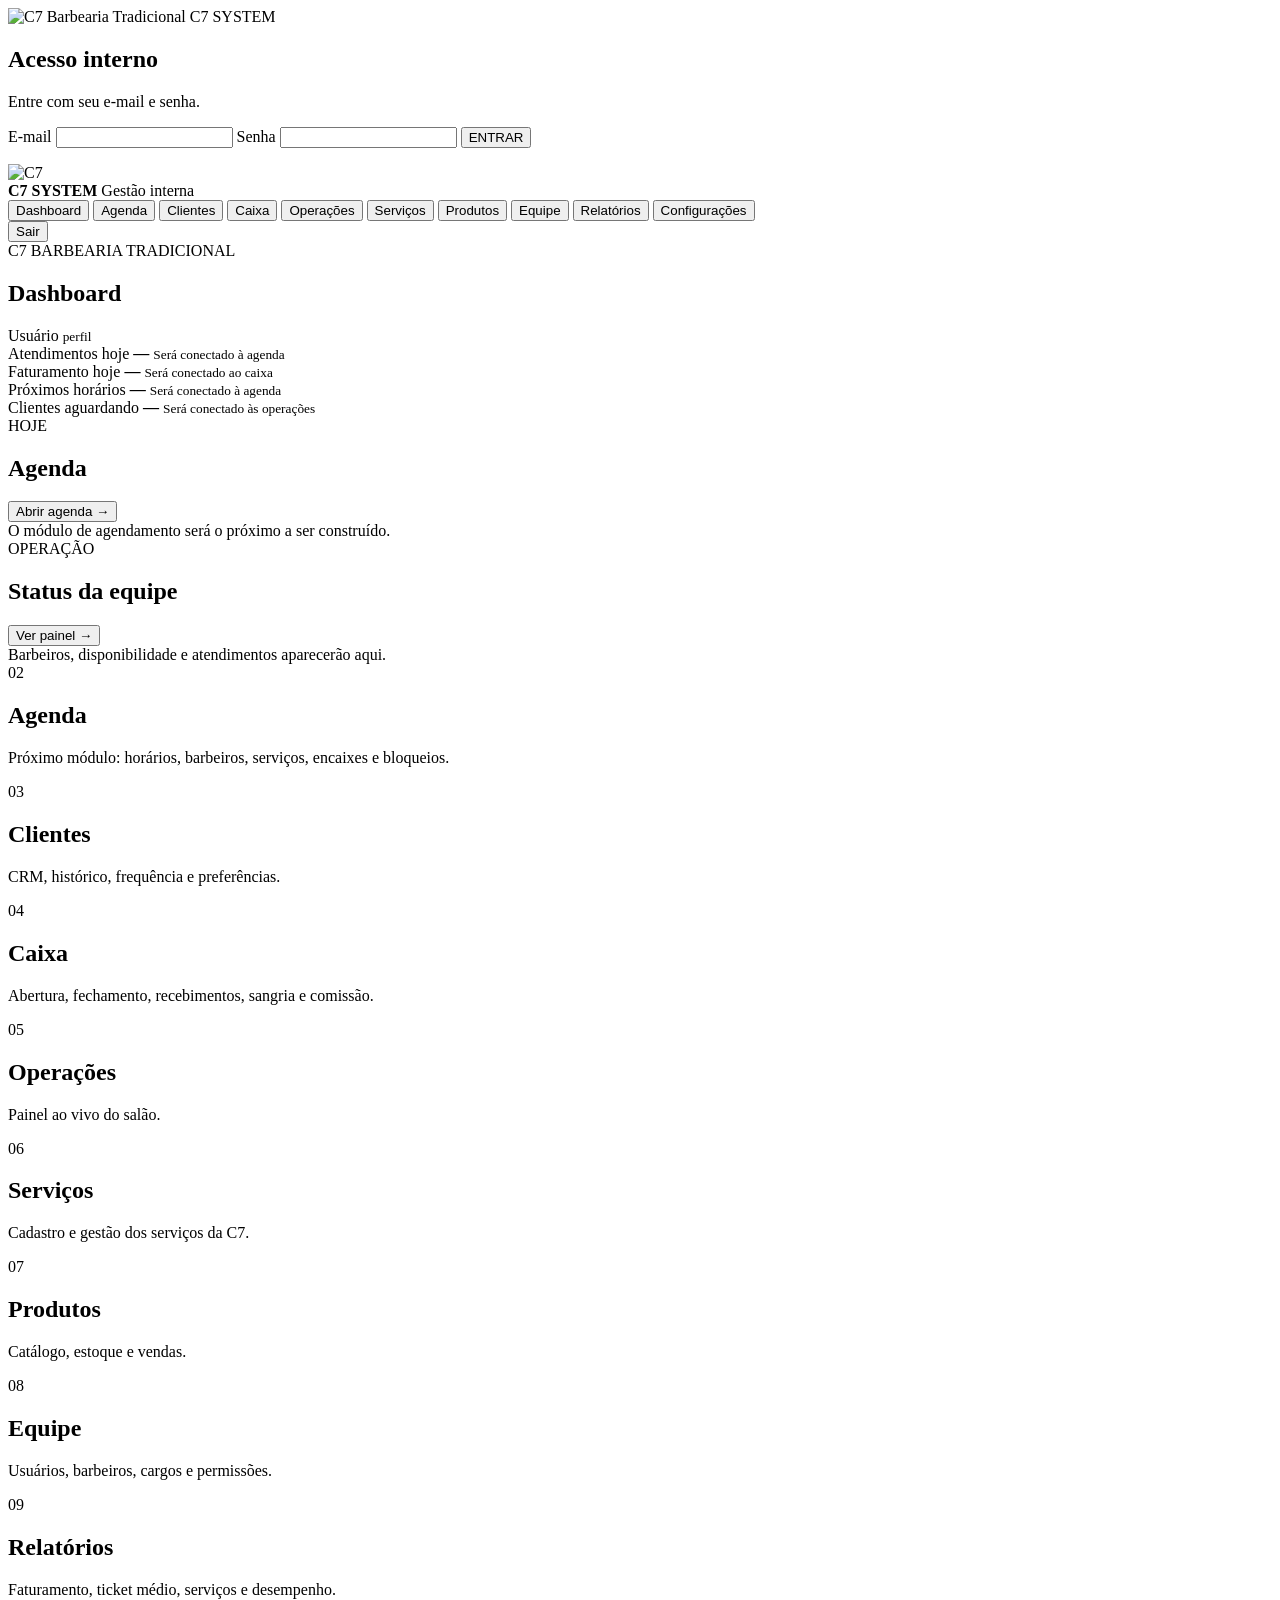
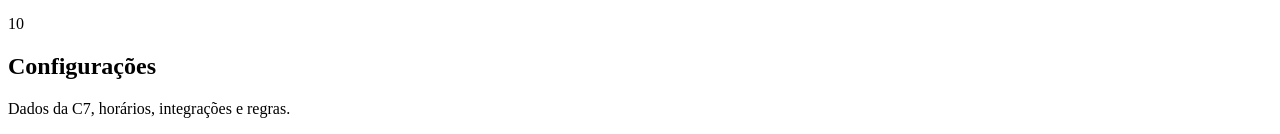
==== admin.html @ c97840ac "Cria base do painel administrativo C7" ====
<!DOCTYPE html>
<html lang="pt-BR">
<head>
  <meta charset="UTF-8" />
  <meta name="viewport" content="width=device-width, initial-scale=1.0" />
  <meta name="theme-color" content="#050505" />
  <title>C7 System</title>
  <meta name="robots" content="noindex,nofollow" />
  <link rel="preconnect" href="https://fonts.googleapis.com">
  <link rel="preconnect" href="https://fonts.gstatic.com" crossorigin>
  <link href="https://fonts.googleapis.com/css2?family=Montserrat:wght@400;500;600;700;800&family=Oswald:wght@500;600;700&display=swap" rel="stylesheet">
  <link rel="stylesheet" href="admin.css" />
</head>
<body>
  <main id="loginView" class="login-screen">
    <section class="login-card">
      <img
        class="login-logo"
        src="https://cjtgjqxkyvgjlhylrvas.supabase.co/storage/v1/object/public/c7-assets/logos/logo-c7.png.png"
        alt="C7 Barbearia Tradicional"
      />
      <span class="system-label">C7 SYSTEM</span>
      <h1>Acesso interno</h1>
      <p>Entre com seu e-mail e senha.</p>

      <form id="loginForm" class="login-form">
        <label>
          <span>E-mail</span>
          <input id="email" type="email" autocomplete="email" required />
        </label>

        <label>
          <span>Senha</span>
          <input id="password" type="password" autocomplete="current-password" required />
        </label>

        <button type="submit">ENTRAR</button>
      </form>

      <p id="loginMessage" class="login-message"></p>
    </section>
  </main>

  <div id="appView" class="app-shell hidden">
    <aside class="sidebar">
      <div class="sidebar-brand">
        <img
          src="https://cjtgjqxkyvgjlhylrvas.supabase.co/storage/v1/object/public/c7-assets/logos/logo-c7.png.png"
          alt="C7"
        />
        <div>
          <strong>C7 SYSTEM</strong>
          <span>Gestão interna</span>
        </div>
      </div>

      <nav class="sidebar-nav">
        <button class="nav-item active" data-section="dashboard">Dashboard</button>
        <button class="nav-item" data-section="agenda">Agenda</button>
        <button class="nav-item" data-section="clientes">Clientes</button>
        <button class="nav-item" data-section="caixa">Caixa</button>
        <button class="nav-item" data-section="operacoes">Operações</button>
        <button class="nav-item" data-section="servicos">Serviços</button>
        <button class="nav-item" data-section="produtos">Produtos</button>
        <button class="nav-item" data-section="equipe">Equipe</button>
        <button class="nav-item" data-section="relatorios">Relatórios</button>
        <button class="nav-item" data-section="configuracoes">Configurações</button>
      </nav>

      <button id="logoutBtn" class="logout-btn">Sair</button>
    </aside>

    <section class="main-panel">
      <header class="topbar">
        <div>
          <span class="eyebrow">C7 BARBEARIA TRADICIONAL</span>
          <h1 id="pageTitle">Dashboard</h1>
        </div>

        <div class="user-chip">
          <span id="userName">Usuário</span>
          <small id="userRole">perfil</small>
        </div>
      </header>

      <section id="dashboard" class="content-section active">
        <div class="stats-grid">
          <article class="stat-card">
            <span>Atendimentos hoje</span>
            <strong>—</strong>
            <small>Será conectado à agenda</small>
          </article>

          <article class="stat-card">
            <span>Faturamento hoje</span>
            <strong>—</strong>
            <small>Será conectado ao caixa</small>
          </article>

          <article class="stat-card">
            <span>Próximos horários</span>
            <strong>—</strong>
            <small>Será conectado à agenda</small>
          </article>

          <article class="stat-card">
            <span>Clientes aguardando</span>
            <strong>—</strong>
            <small>Será conectado às operações</small>
          </article>
        </div>

        <div class="dashboard-grid">
          <article class="panel-card">
            <div class="panel-head">
              <div>
                <span>HOJE</span>
                <h2>Agenda</h2>
              </div>
              <button data-go="agenda">Abrir agenda →</button>
            </div>
            <div class="empty-state">
              O módulo de agendamento será o próximo a ser construído.
            </div>
          </article>

          <article class="panel-card">
            <div class="panel-head">
              <div>
                <span>OPERAÇÃO</span>
                <h2>Status da equipe</h2>
              </div>
              <button data-go="operacoes">Ver painel →</button>
            </div>
            <div class="empty-state">
              Barbeiros, disponibilidade e atendimentos aparecerão aqui.
            </div>
          </article>
        </div>
      </section>

      <section id="agenda" class="content-section">
        <div class="module-placeholder">
          <span>02</span>
          <h2>Agenda</h2>
          <p>Próximo módulo: horários, barbeiros, serviços, encaixes e bloqueios.</p>
        </div>
      </section>

      <section id="clientes" class="content-section">
        <div class="module-placeholder"><span>03</span><h2>Clientes</h2><p>CRM, histórico, frequência e preferências.</p></div>
      </section>

      <section id="caixa" class="content-section">
        <div class="module-placeholder"><span>04</span><h2>Caixa</h2><p>Abertura, fechamento, recebimentos, sangria e comissão.</p></div>
      </section>

      <section id="operacoes" class="content-section">
        <div class="module-placeholder"><span>05</span><h2>Operações</h2><p>Painel ao vivo do salão.</p></div>
      </section>

      <section id="servicos" class="content-section">
        <div class="module-placeholder"><span>06</span><h2>Serviços</h2><p>Cadastro e gestão dos serviços da C7.</p></div>
      </section>

      <section id="produtos" class="content-section">
        <div class="module-placeholder"><span>07</span><h2>Produtos</h2><p>Catálogo, estoque e vendas.</p></div>
      </section>

      <section id="equipe" class="content-section">
        <div class="module-placeholder"><span>08</span><h2>Equipe</h2><p>Usuários, barbeiros, cargos e permissões.</p></div>
      </section>

      <section id="relatorios" class="content-section">
        <div class="module-placeholder"><span>09</span><h2>Relatórios</h2><p>Faturamento, ticket médio, serviços e desempenho.</p></div>
      </section>

      <section id="configuracoes" class="content-section">
        <div class="module-placeholder"><span>10</span><h2>Configurações</h2><p>Dados da C7, horários, integrações e regras.</p></div>
      </section>
    </section>
  </div>

  <script type="module" src="admin.js"></script>
</body>
</html>
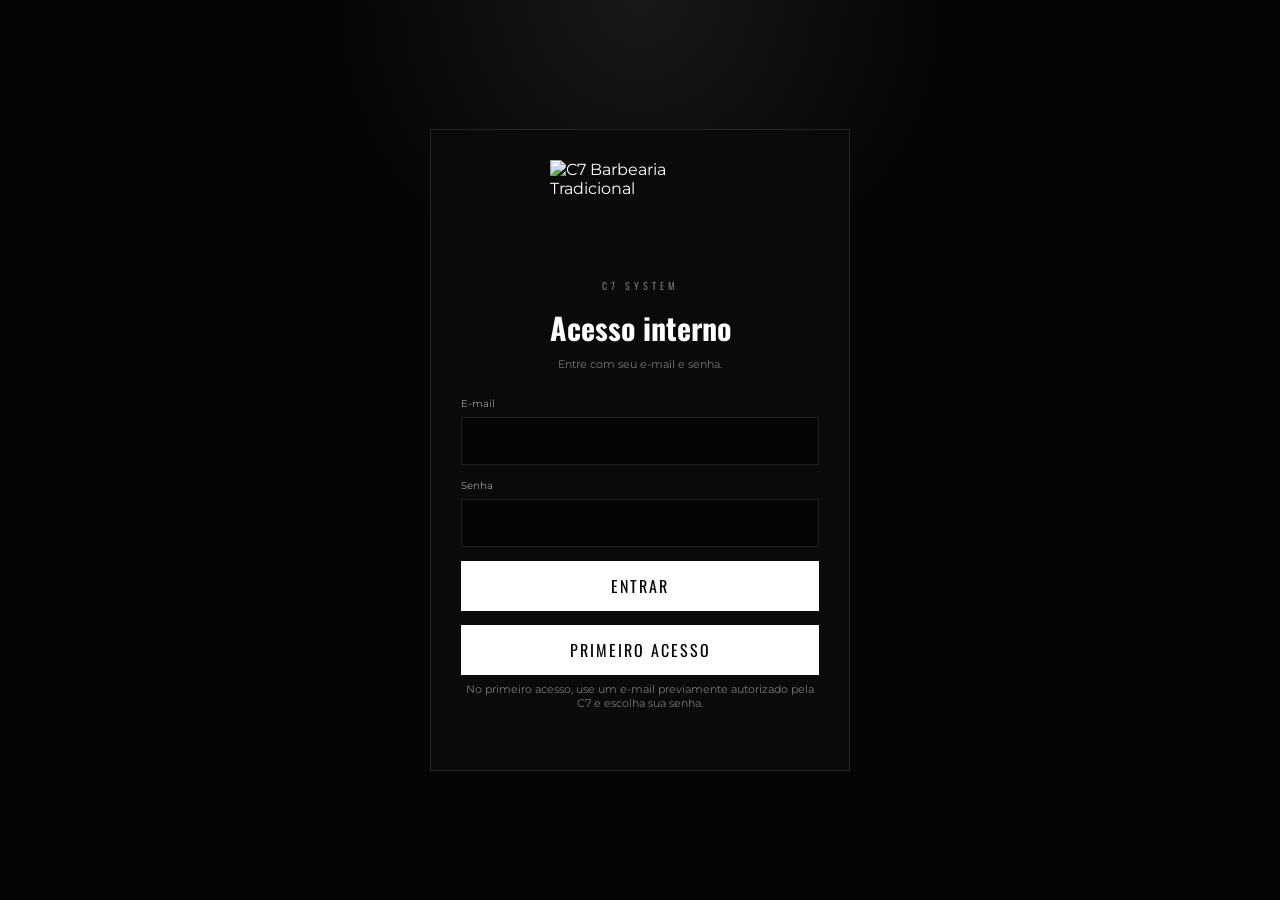
==== commit cfb540d9: "Adiciona primeiro acesso ao C7 System" ====
--- a/admin.html
+++ b/admin.html
@@ -31,12 +31,14 @@
 
         <label>
           <span>Senha</span>
-          <input id="password" type="password" autocomplete="current-password" required />
+          <input id="password" type="password" autocomplete="current-password" minlength="8" required />
         </label>
 
-        <button type="submit">ENTRAR</button>
+        <button id="loginBtn" type="submit">ENTRAR</button>
+        <button id="firstAccessBtn" class="secondary-login-btn" type="button">PRIMEIRO ACESSO</button>
       </form>
 
+      <p class="first-access-note">No primeiro acesso, use um e-mail previamente autorizado pela C7 e escolha sua senha.</p>
       <p id="loginMessage" class="login-message"></p>
     </section>
   </main>
--- a/admin.css
+++ b/admin.css
@@ -0,0 +1,90 @@
+:root {
+  --bg:#050505;
+  --panel:#0c0c0c;
+  --panel-2:#111;
+  --white:#fff;
+  --muted:#808080;
+  --line:rgba(255,255,255,.11);
+}
+
+*{box-sizing:border-box;margin:0;padding:0}
+body{min-height:100vh;background:var(--bg);color:var(--white);font-family:"Montserrat",sans-serif}
+button,input{font:inherit}
+.hidden{display:none!important}
+
+.login-screen{min-height:100vh;display:grid;place-items:center;padding:22px;background:
+radial-gradient(circle at 50% 0%,rgba(255,255,255,.08),transparent 28%),#050505}
+.login-card{width:min(100%,420px);padding:30px;border:1px solid var(--line);background:#0a0a0a}
+.login-logo{display:block;width:180px;height:100px;object-fit:contain;margin:0 auto 18px}
+.system-label{display:block;text-align:center;font-family:"Oswald",sans-serif;font-size:10px;letter-spacing:4px;color:#747474}
+.login-card h1{margin-top:12px;text-align:center;font-family:"Oswald",sans-serif;font-size:30px}
+.login-card>p{margin-top:7px;text-align:center;color:#777;font-size:11px}
+.login-form{display:grid;gap:14px;margin-top:26px}
+.login-form label{display:grid;gap:7px}
+.login-form label span{font-size:10px;color:#9b9b9b}
+.login-form input{height:48px;border:1px solid var(--line);outline:none;background:#050505;color:#fff;padding:0 13px}
+.login-form button{height:50px;border:0;background:#fff;color:#050505;font-family:"Oswald",sans-serif;letter-spacing:2px;cursor:pointer}
+.login-message{min-height:18px!important;margin-top:12px!important;color:#c8c8c8!important;font-size:10px!important}
+
+.app-shell{min-height:100vh;display:grid;grid-template-columns:240px 1fr}
+.sidebar{position:sticky;top:0;height:100vh;padding:22px 15px;display:flex;flex-direction:column;border-right:1px solid var(--line);background:#080808}
+.sidebar-brand{display:flex;align-items:center;gap:10px;padding:0 8px 20px;border-bottom:1px solid var(--line)}
+.sidebar-brand img{width:56px;height:42px;object-fit:contain}
+.sidebar-brand strong{display:block;font-family:"Oswald",sans-serif;font-size:14px;letter-spacing:1.5px}
+.sidebar-brand span{display:block;margin-top:2px;color:#696969;font-size:8px}
+.sidebar-nav{display:grid;gap:4px;margin-top:20px}
+.nav-item{height:42px;padding:0 12px;border:0;background:transparent;color:#777;text-align:left;font-size:11px;cursor:pointer}
+.nav-item:hover,.nav-item.active{background:#fff;color:#050505}
+.logout-btn{margin-top:auto;height:42px;border:1px solid var(--line);background:transparent;color:#888;cursor:pointer}
+
+.main-panel{min-width:0;padding:26px 28px}
+.topbar{display:flex;justify-content:space-between;align-items:center;gap:20px;padding-bottom:22px;border-bottom:1px solid var(--line)}
+.eyebrow{display:block;margin-bottom:6px;color:#646464;font-family:"Oswald",sans-serif;font-size:9px;letter-spacing:3px}
+.topbar h1{font-family:"Oswald",sans-serif;font-size:34px;letter-spacing:.5px}
+.user-chip{text-align:right}
+.user-chip span{display:block;font-size:11px;font-weight:700}
+.user-chip small{display:block;margin-top:3px;color:#666;font-size:9px;text-transform:uppercase}
+
+.content-section{display:none;padding-top:24px}
+.content-section.active{display:block}
+.stats-grid{display:grid;grid-template-columns:repeat(4,1fr);gap:12px}
+.stat-card{min-height:150px;padding:17px;border:1px solid var(--line);background:linear-gradient(145deg,#101010,#080808)}
+.stat-card span{display:block;color:#8a8a8a;font-size:10px}
+.stat-card strong{display:block;margin-top:22px;font-family:"Oswald",sans-serif;font-size:36px}
+.stat-card small{display:block;margin-top:10px;color:#555;font-size:8px}
+
+.dashboard-grid{display:grid;grid-template-columns:1.3fr 1fr;gap:12px;margin-top:12px}
+.panel-card{min-height:280px;padding:18px;border:1px solid var(--line);background:#090909}
+.panel-head{display:flex;align-items:flex-start;justify-content:space-between;gap:12px}
+.panel-head span{display:block;color:#666;font-family:"Oswald",sans-serif;font-size:8px;letter-spacing:2px}
+.panel-head h2{margin-top:4px;font-family:"Oswald",sans-serif;font-size:21px}
+.panel-head button{border:0;background:transparent;color:#777;font-size:9px;cursor:pointer}
+.empty-state{height:190px;margin-top:18px;display:grid;place-items:center;border:1px dashed rgba(255,255,255,.08);color:#595959;font-size:10px;text-align:center;padding:20px}
+
+.module-placeholder{min-height:360px;display:grid;place-items:center;align-content:center;text-align:center;border:1px solid var(--line);background:#090909}
+.module-placeholder span{font-family:"Oswald",sans-serif;font-size:12px;letter-spacing:3px;color:#555}
+.module-placeholder h2{margin-top:8px;font-family:"Oswald",sans-serif;font-size:34px}
+.module-placeholder p{max-width:420px;margin-top:10px;color:#666;font-size:10px;line-height:1.6}
+
+@media(max-width:960px){
+  .app-shell{grid-template-columns:84px 1fr}
+  .sidebar-brand div,.nav-item{font-size:0}
+  .sidebar-brand{justify-content:center;padding-inline:0}
+  .sidebar-brand img{width:52px}
+  .nav-item::first-letter{font-size:12px}
+  .stats-grid{grid-template-columns:repeat(2,1fr)}
+  .dashboard-grid{grid-template-columns:1fr}
+}
+
+@media(max-width:640px){
+  .app-shell{display:block}
+  .sidebar{position:fixed;z-index:20;left:0;right:0;bottom:0;top:auto;width:auto;height:68px;padding:7px 8px;border-right:0;border-top:1px solid var(--line);flex-direction:row;background:#080808}
+  .sidebar-brand,.logout-btn{display:none}
+  .sidebar-nav{width:100%;margin:0;display:flex;gap:4px;overflow-x:auto}
+  .nav-item{flex:0 0 auto;height:52px;padding:0 13px;font-size:9px}
+  .main-panel{padding:18px 15px 90px}
+  .topbar h1{font-size:28px}
+  .stats-grid{grid-template-columns:1fr 1fr;gap:9px}
+  .stat-card{min-height:132px;padding:14px}
+  .stat-card strong{font-size:30px}
+}
